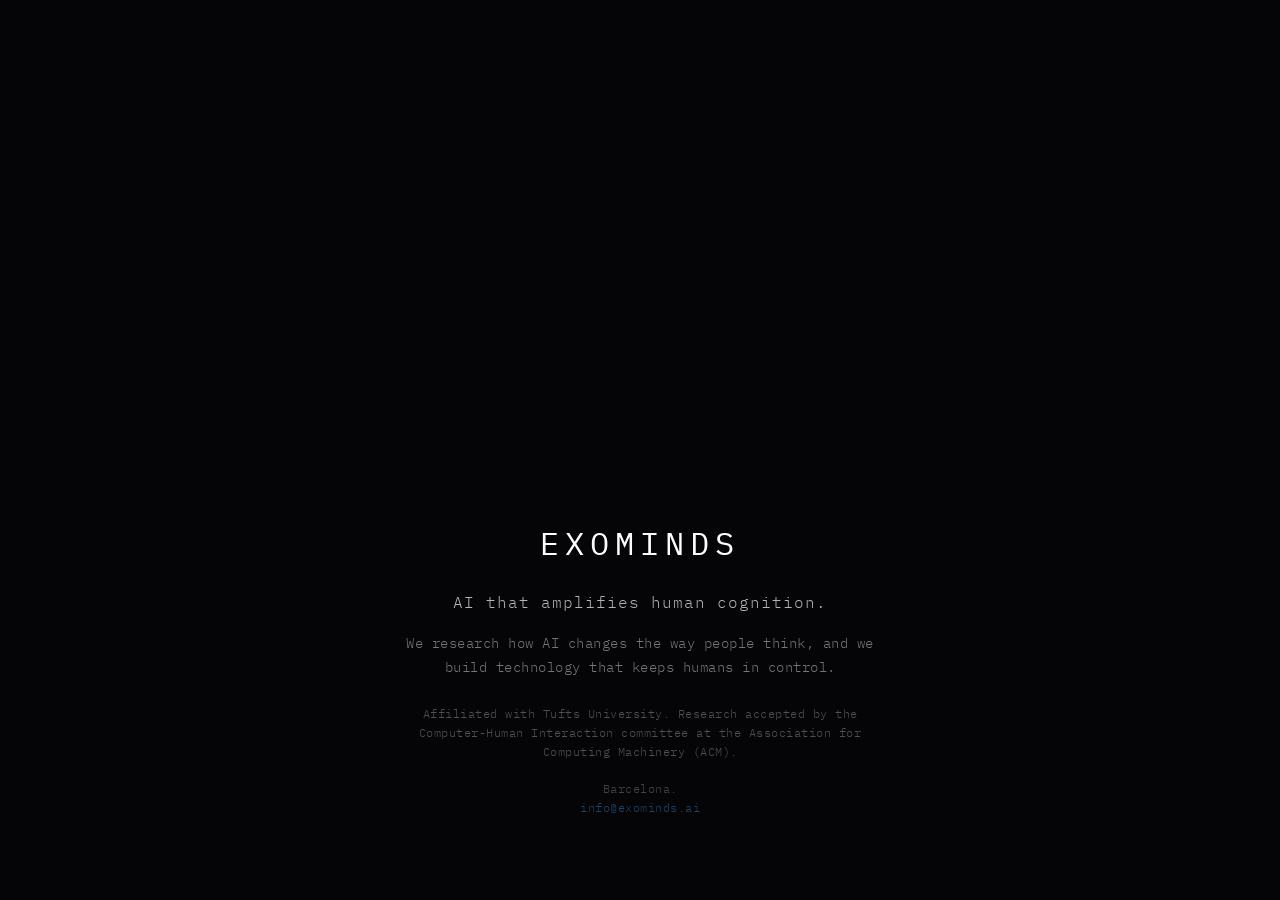
==== index.html @ 0ab1c78d "ExoMinds stealth landing page Co-Authored-By: Claude Opus 4.6 <noreply@anthropic.com>" ====
<!DOCTYPE html>
<html lang="en">
<head>
  <meta charset="UTF-8">
  <meta name="viewport" content="width=device-width, initial-scale=1.0">
  <title>ExoMinds - Cognitive AI Research</title>
  <meta name="description" content="AI that amplifies human cognition. Research lab based in Barcelona.">
  <meta name="robots" content="index, follow">
  <meta name="theme-color" content="#050508">
  <link rel="canonical" href="https://exominds.ai/">
  <!-- Open Graph -->
  <meta property="og:title" content="ExoMinds">
  <meta property="og:description" content="AI that amplifies human cognition.">
  <meta property="og:type" content="website">
  <meta property="og:url" content="https://exominds.ai/">
  <!-- Favicon -->
  <link rel="icon" type="image/svg+xml" href="data:image/svg+xml,%3Csvg xmlns='http://www.w3.org/2000/svg' viewBox='0 0 100 100'%3E%3Ccircle cx='50' cy='50' r='40' fill='%232d6a9f'/%3E%3C/svg%3E">
  <!-- Fonts -->
  <link rel="preconnect" href="https://fonts.googleapis.com">
  <link rel="preconnect" href="https://fonts.gstatic.com" crossorigin>
  <link href="https://fonts.googleapis.com/css2?family=IBM+Plex+Mono:wght@300;400&display=swap" rel="stylesheet">
  <link rel="stylesheet" href="style.css">
  <!-- Structured Data -->
  <script type="application/ld+json">
  {
    "@context": "https://schema.org",
    "@type": "Organization",
    "name": "ExoMinds",
    "url": "https://exominds.ai",
    "description": "AI that amplifies human cognition. Cognitive AI research lab based in Barcelona.",
    "address": {
      "@type": "PostalAddress",
      "addressLocality": "Barcelona",
      "addressCountry": "ES"
    }
  }
  </script>
</head>
<body>
  <div class="pulse-container">
    <div class="pulse-warm"></div>
    <div class="pulse"></div>
  </div>

  <main class="content">
    <h1 class="name" style="--delay: 0.5s">ExoMinds</h1>
    <p class="tagline" style="--delay: 1.2s">AI that amplifies human cognition.</p>
    <p class="description" style="--delay: 1.9s">We research how AI changes the way people think, and we build technology that keeps humans in control.</p>
    <p class="credentials" style="--delay: 2.5s">Affiliated with Tufts University. Research accepted by the Computer-Human Interaction committee at the Association for Computing Machinery (ACM).</p>
    <div class="contact" style="--delay: 3.0s">
      <p class="location">Barcelona.</p>
      <p><a href="mailto:info@exominds.ai" class="email-link">info@exominds.ai</a></p>
    </div>
  </main>
</body>
</html>
---- style.css ----
*,
*::before,
*::after {
  margin: 0;
  padding: 0;
  box-sizing: border-box;
}

html, body {
  height: 100%;
  overflow: hidden;
}

body {
  background: #050508;
  font-family: 'IBM Plex Mono', monospace;
  min-height: 100vh;
  min-height: 100dvh;
  position: relative;
  cursor: default;
  -webkit-font-smoothing: antialiased;
  -moz-osx-font-smoothing: grayscale;
}

/* Pulse */

.pulse-container {
  position: fixed;
  top: 38%;
  left: 50%;
  transform: translate(-50%, -50%);
  width: 0;
  height: 0;
  z-index: 0;
}

.pulse {
  position: absolute;
  top: 50%;
  left: 50%;
  width: 220px;
  height: 220px;
  transform: translate(-50%, -50%);
  border-radius: 50%;
  animation: breathe-blue 8s ease-in-out infinite;
}

.pulse-warm {
  position: absolute;
  top: 50%;
  left: 50%;
  width: 154px;
  height: 154px;
  transform: translate(-50%, -50%);
  border-radius: 50%;
  animation: breathe-warm 8s ease-in-out infinite 0.8s;
}

@keyframes breathe-blue {
  0%, 100% {
    transform: translate(-50%, -50%) scale(1);
    background: radial-gradient(
      circle at center,
      rgba(45, 106, 159, 0.15) 0%,
      rgba(45, 106, 159, 0.09) 40%,
      rgba(45, 106, 159, 0.03) 70%,
      transparent 100%
    );
    box-shadow: 0 0 120px 60px rgba(45, 106, 159, 0.08);
  }
  50% {
    transform: translate(-50%, -50%) scale(1.18);
    background: radial-gradient(
      circle at center,
      rgba(45, 106, 159, 0.25) 0%,
      rgba(45, 106, 159, 0.15) 40%,
      rgba(45, 106, 159, 0.05) 70%,
      transparent 100%
    );
    box-shadow: 0 0 120px 60px rgba(45, 106, 159, 0.12);
  }
}

@keyframes breathe-warm {
  0%, 100% {
    transform: translate(-50%, -50%) scale(1);
    background: radial-gradient(
      circle at center,
      rgba(200, 160, 100, 0.04) 0%,
      rgba(200, 160, 100, 0.024) 40%,
      rgba(200, 160, 100, 0.008) 70%,
      transparent 100%
    );
  }
  50% {
    transform: translate(-50%, -50%) scale(1.18);
    background: radial-gradient(
      circle at center,
      rgba(200, 160, 100, 0.07) 0%,
      rgba(200, 160, 100, 0.042) 40%,
      rgba(200, 160, 100, 0.014) 70%,
      transparent 100%
    );
  }
}

/* Content */

.content {
  position: absolute;
  top: 58%;
  left: 50%;
  transform: translateX(-50%);
  z-index: 1;
  text-align: center;
  padding: 0 20px;
  width: 100%;
}

/* Text entrance animation */

.name,
.tagline,
.description,
.credentials,
.contact {
  opacity: 0;
  transform: translateY(8px);
  animation: fadeIn 0.8s ease-out forwards;
  animation-delay: var(--delay);
}

@keyframes fadeIn {
  to {
    opacity: 1;
    transform: translateY(0);
  }
}

/* Typography */

.name {
  font-weight: 400;
  font-size: 32px;
  color: #ffffff;
  letter-spacing: 6px;
  text-transform: uppercase;
}

.tagline {
  font-weight: 300;
  font-size: 16px;
  color: rgba(255, 255, 255, 0.7);
  letter-spacing: 1px;
  margin-top: 28px;
}

.description {
  font-weight: 300;
  font-size: 14px;
  color: rgba(255, 255, 255, 0.45);
  letter-spacing: 0.5px;
  line-height: 1.7;
  max-width: 480px;
  margin: 20px auto 0;
}

.credentials {
  font-weight: 300;
  font-size: 12px;
  color: rgba(255, 255, 255, 0.3);
  letter-spacing: 0.5px;
  line-height: 1.6;
  max-width: 480px;
  margin: 24px auto 0;
}

.contact {
  margin-top: 20px;
}

.location {
  font-weight: 300;
  font-size: 12px;
  color: rgba(255, 255, 255, 0.25);
  letter-spacing: 0.5px;
}

.email-link {
  font-weight: 300;
  font-size: 12px;
  color: rgba(45, 106, 159, 0.6);
  letter-spacing: 0.5px;
  text-decoration: none;
  transition: color 0.3s ease;
  cursor: pointer;
}

.email-link:hover {
  color: rgba(45, 106, 159, 0.9);
}

/* Responsive - Mobile */

@media (max-width: 768px) {
  .pulse-container {
    top: 30%;
  }

  .pulse {
    width: 150px;
    height: 150px;
  }

  .pulse-warm {
    width: 105px;
    height: 105px;
  }

  .content {
    top: 48%;
    max-width: 85vw;
  }

  .name {
    font-size: 24px;
    letter-spacing: 4px;
  }

  .tagline {
    font-size: 14px;
  }

  .description {
    font-size: 13px;
  }

  .credentials {
    font-size: 11px;
  }

  .location {
    font-size: 11px;
  }

  .email-link {
    font-size: 11px;
    display: inline-block;
    padding: 12px;
  }

  @keyframes breathe-blue {
    0%, 100% {
      transform: translate(-50%, -50%) scale(1);
      background: radial-gradient(
        circle at center,
        rgba(45, 106, 159, 0.15) 0%,
        rgba(45, 106, 159, 0.09) 40%,
        rgba(45, 106, 159, 0.03) 70%,
        transparent 100%
      );
      box-shadow: 0 0 80px 40px rgba(45, 106, 159, 0.08);
    }
    50% {
      transform: translate(-50%, -50%) scale(1.18);
      background: radial-gradient(
        circle at center,
        rgba(45, 106, 159, 0.25) 0%,
        rgba(45, 106, 159, 0.15) 40%,
        rgba(45, 106, 159, 0.05) 70%,
        transparent 100%
      );
      box-shadow: 0 0 80px 40px rgba(45, 106, 159, 0.12);
    }
  }
}

/* Responsive - Very small screens */

@media (max-width: 380px) {
  .pulse {
    width: 120px;
    height: 120px;
  }

  .pulse-warm {
    width: 84px;
    height: 84px;
  }

  .name {
    font-size: 20px;
  }

  .tagline {
    font-size: 13px;
  }

  .description {
    font-size: 12px;
  }

  .credentials {
    font-size: 10px;
  }

  .location {
    font-size: 10px;
  }

  .email-link {
    font-size: 10px;
  }

  @keyframes breathe-blue {
    0%, 100% {
      transform: translate(-50%, -50%) scale(1);
      background: radial-gradient(
        circle at center,
        rgba(45, 106, 159, 0.15) 0%,
        rgba(45, 106, 159, 0.09) 40%,
        rgba(45, 106, 159, 0.03) 70%,
        transparent 100%
      );
      box-shadow: 0 0 60px 30px rgba(45, 106, 159, 0.08);
    }
    50% {
      transform: translate(-50%, -50%) scale(1.18);
      background: radial-gradient(
        circle at center,
        rgba(45, 106, 159, 0.25) 0%,
        rgba(45, 106, 159, 0.15) 40%,
        rgba(45, 106, 159, 0.05) 70%,
        transparent 100%
      );
      box-shadow: 0 0 60px 30px rgba(45, 106, 159, 0.12);
    }
  }
}
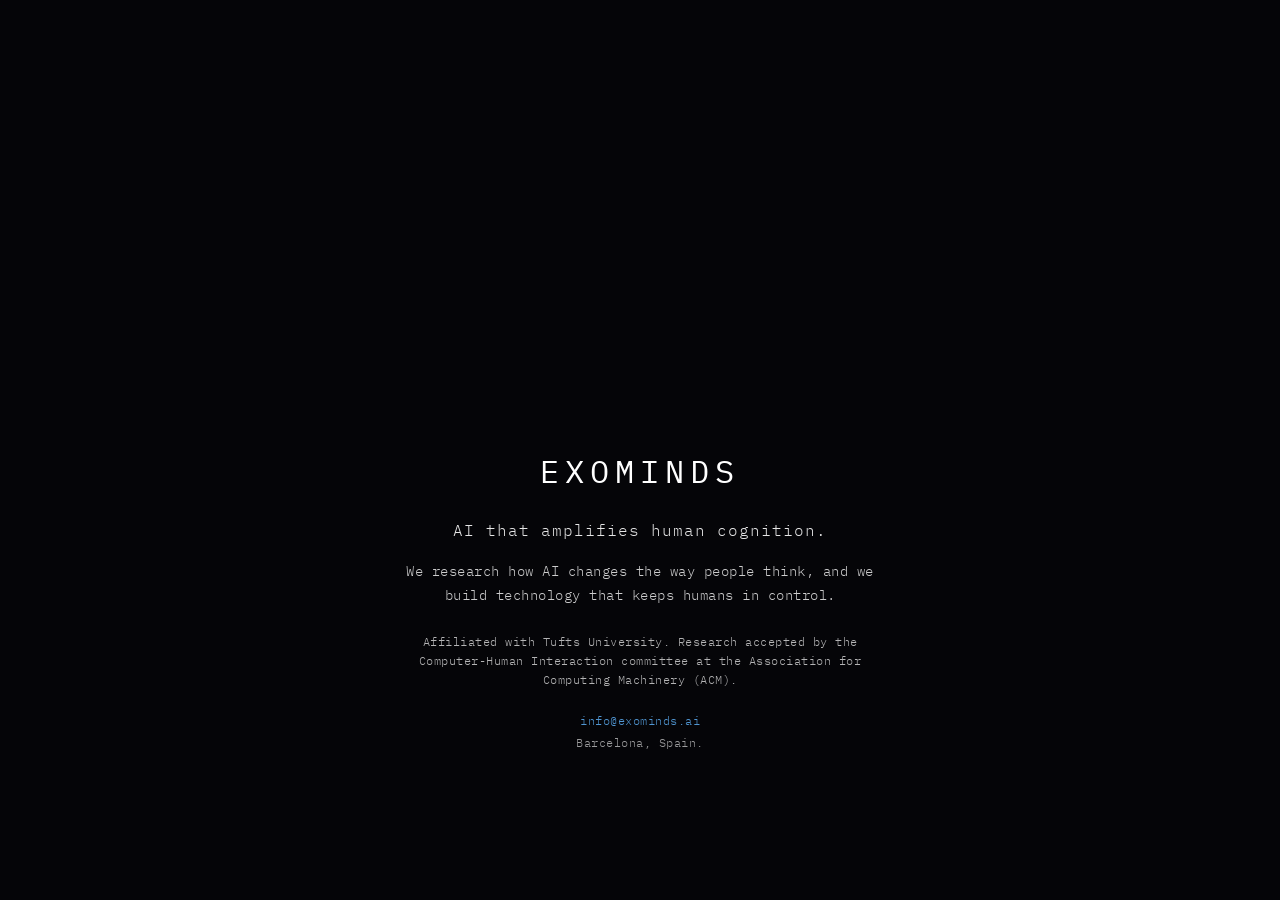
==== commit 18a30219: "Move email above location, shift layout up for mobile Swap email and location order, change to "Barc" ====
--- a/index.html
+++ b/index.html
@@ -48,8 +48,8 @@
     <p class="description" style="--delay: 1.9s">We research how AI changes the way people think, and we build technology that keeps humans in control.</p>
     <p class="credentials" style="--delay: 2.5s">Affiliated with Tufts University. Research accepted by the Computer-Human Interaction committee at the Association for Computing Machinery (ACM).</p>
     <div class="contact" style="--delay: 3.0s">
-      <p class="location">Barcelona.</p>
       <p><a href="mailto:info@exominds.ai" class="email-link">info@exominds.ai</a></p>
+      <p class="location">Barcelona, Spain.</p>
     </div>
   </main>
 </body>
--- a/style.css
+++ b/style.css
@@ -26,7 +26,7 @@
 
 .pulse-container {
   position: fixed;
-  top: 38%;
+  top: 32%;
   left: 50%;
   transform: translate(-50%, -50%);
   width: 0;
@@ -38,8 +38,8 @@
   position: absolute;
   top: 50%;
   left: 50%;
-  width: 220px;
-  height: 220px;
+  width: 280px;
+  height: 280px;
   transform: translate(-50%, -50%);
   border-radius: 50%;
   animation: breathe-blue 8s ease-in-out infinite;
@@ -49,8 +49,8 @@
   position: absolute;
   top: 50%;
   left: 50%;
-  width: 154px;
-  height: 154px;
+  width: 196px;
+  height: 196px;
   transform: translate(-50%, -50%);
   border-radius: 50%;
   animation: breathe-warm 8s ease-in-out infinite 0.8s;
@@ -61,23 +61,23 @@
     transform: translate(-50%, -50%) scale(1);
     background: radial-gradient(
       circle at center,
-      rgba(45, 106, 159, 0.15) 0%,
-      rgba(45, 106, 159, 0.09) 40%,
-      rgba(45, 106, 159, 0.03) 70%,
+      rgba(45, 106, 159, 0.55) 0%,
+      rgba(45, 106, 159, 0.33) 40%,
+      rgba(45, 106, 159, 0.11) 70%,
       transparent 100%
     );
-    box-shadow: 0 0 120px 60px rgba(45, 106, 159, 0.08);
+    box-shadow: 0 0 160px 80px rgba(45, 106, 159, 0.25);
   }
   50% {
     transform: translate(-50%, -50%) scale(1.18);
     background: radial-gradient(
       circle at center,
-      rgba(45, 106, 159, 0.25) 0%,
-      rgba(45, 106, 159, 0.15) 40%,
-      rgba(45, 106, 159, 0.05) 70%,
+      rgba(45, 106, 159, 0.75) 0%,
+      rgba(45, 106, 159, 0.45) 40%,
+      rgba(45, 106, 159, 0.15) 70%,
       transparent 100%
     );
-    box-shadow: 0 0 120px 60px rgba(45, 106, 159, 0.12);
+    box-shadow: 0 0 160px 80px rgba(45, 106, 159, 0.35);
   }
 }
 
@@ -86,9 +86,9 @@
     transform: translate(-50%, -50%) scale(1);
     background: radial-gradient(
       circle at center,
-      rgba(200, 160, 100, 0.04) 0%,
-      rgba(200, 160, 100, 0.024) 40%,
-      rgba(200, 160, 100, 0.008) 70%,
+      rgba(200, 160, 100, 0.15) 0%,
+      rgba(200, 160, 100, 0.09) 40%,
+      rgba(200, 160, 100, 0.03) 70%,
       transparent 100%
     );
   }
@@ -96,9 +96,9 @@
     transform: translate(-50%, -50%) scale(1.18);
     background: radial-gradient(
       circle at center,
-      rgba(200, 160, 100, 0.07) 0%,
-      rgba(200, 160, 100, 0.042) 40%,
-      rgba(200, 160, 100, 0.014) 70%,
+      rgba(200, 160, 100, 0.25) 0%,
+      rgba(200, 160, 100, 0.15) 40%,
+      rgba(200, 160, 100, 0.05) 70%,
       transparent 100%
     );
   }
@@ -108,7 +108,7 @@
 
 .content {
   position: absolute;
-  top: 58%;
+  top: 50%;
   left: 50%;
   transform: translateX(-50%);
   z-index: 1;
@@ -150,7 +150,7 @@
 .tagline {
   font-weight: 300;
   font-size: 16px;
-  color: rgba(255, 255, 255, 0.7);
+  color: rgba(255, 255, 255, 0.9);
   letter-spacing: 1px;
   margin-top: 28px;
 }
@@ -158,7 +158,7 @@
 .description {
   font-weight: 300;
   font-size: 14px;
-  color: rgba(255, 255, 255, 0.45);
+  color: rgba(255, 255, 255, 0.8);
   letter-spacing: 0.5px;
   line-height: 1.7;
   max-width: 480px;
@@ -168,7 +168,7 @@
 .credentials {
   font-weight: 300;
   font-size: 12px;
-  color: rgba(255, 255, 255, 0.3);
+  color: rgba(255, 255, 255, 0.7);
   letter-spacing: 0.5px;
   line-height: 1.6;
   max-width: 480px;
@@ -182,14 +182,15 @@
 .location {
   font-weight: 300;
   font-size: 12px;
-  color: rgba(255, 255, 255, 0.25);
+  color: rgba(255, 255, 255, 0.6);
   letter-spacing: 0.5px;
+  margin-top: 6px;
 }
 
 .email-link {
   font-weight: 300;
   font-size: 12px;
-  color: rgba(45, 106, 159, 0.6);
+  color: rgba(80, 150, 210, 1);
   letter-spacing: 0.5px;
   text-decoration: none;
   transition: color 0.3s ease;
@@ -197,28 +198,28 @@
 }
 
 .email-link:hover {
-  color: rgba(45, 106, 159, 0.9);
+  color: rgba(120, 180, 230, 1);
 }
 
 /* Responsive - Mobile */
 
 @media (max-width: 768px) {
   .pulse-container {
-    top: 30%;
+    top: 24%;
   }
 
   .pulse {
-    width: 150px;
-    height: 150px;
+    width: 200px;
+    height: 200px;
   }
 
   .pulse-warm {
-    width: 105px;
-    height: 105px;
+    width: 140px;
+    height: 140px;
   }
 
   .content {
-    top: 48%;
+    top: 40%;
     max-width: 85vw;
   }
 
@@ -254,23 +255,23 @@
       transform: translate(-50%, -50%) scale(1);
       background: radial-gradient(
         circle at center,
-        rgba(45, 106, 159, 0.15) 0%,
-        rgba(45, 106, 159, 0.09) 40%,
-        rgba(45, 106, 159, 0.03) 70%,
+        rgba(45, 106, 159, 0.55) 0%,
+        rgba(45, 106, 159, 0.33) 40%,
+        rgba(45, 106, 159, 0.11) 70%,
         transparent 100%
       );
-      box-shadow: 0 0 80px 40px rgba(45, 106, 159, 0.08);
+      box-shadow: 0 0 120px 60px rgba(45, 106, 159, 0.25);
     }
     50% {
       transform: translate(-50%, -50%) scale(1.18);
       background: radial-gradient(
         circle at center,
-        rgba(45, 106, 159, 0.25) 0%,
-        rgba(45, 106, 159, 0.15) 40%,
-        rgba(45, 106, 159, 0.05) 70%,
+        rgba(45, 106, 159, 0.75) 0%,
+        rgba(45, 106, 159, 0.45) 40%,
+        rgba(45, 106, 159, 0.15) 70%,
         transparent 100%
       );
-      box-shadow: 0 0 80px 40px rgba(45, 106, 159, 0.12);
+      box-shadow: 0 0 120px 60px rgba(45, 106, 159, 0.35);
     }
   }
 }
@@ -279,13 +280,13 @@
 
 @media (max-width: 380px) {
   .pulse {
-    width: 120px;
-    height: 120px;
+    width: 160px;
+    height: 160px;
   }
 
   .pulse-warm {
-    width: 84px;
-    height: 84px;
+    width: 112px;
+    height: 112px;
   }
 
   .name {
@@ -317,23 +318,23 @@
       transform: translate(-50%, -50%) scale(1);
       background: radial-gradient(
         circle at center,
-        rgba(45, 106, 159, 0.15) 0%,
-        rgba(45, 106, 159, 0.09) 40%,
-        rgba(45, 106, 159, 0.03) 70%,
+        rgba(45, 106, 159, 0.55) 0%,
+        rgba(45, 106, 159, 0.33) 40%,
+        rgba(45, 106, 159, 0.11) 70%,
         transparent 100%
       );
-      box-shadow: 0 0 60px 30px rgba(45, 106, 159, 0.08);
+      box-shadow: 0 0 100px 50px rgba(45, 106, 159, 0.25);
     }
     50% {
       transform: translate(-50%, -50%) scale(1.18);
       background: radial-gradient(
         circle at center,
-        rgba(45, 106, 159, 0.25) 0%,
-        rgba(45, 106, 159, 0.15) 40%,
-        rgba(45, 106, 159, 0.05) 70%,
+        rgba(45, 106, 159, 0.75) 0%,
+        rgba(45, 106, 159, 0.45) 40%,
+        rgba(45, 106, 159, 0.15) 70%,
         transparent 100%
       );
-      box-shadow: 0 0 60px 30px rgba(45, 106, 159, 0.12);
+      box-shadow: 0 0 100px 50px rgba(45, 106, 159, 0.35);
     }
   }
 }
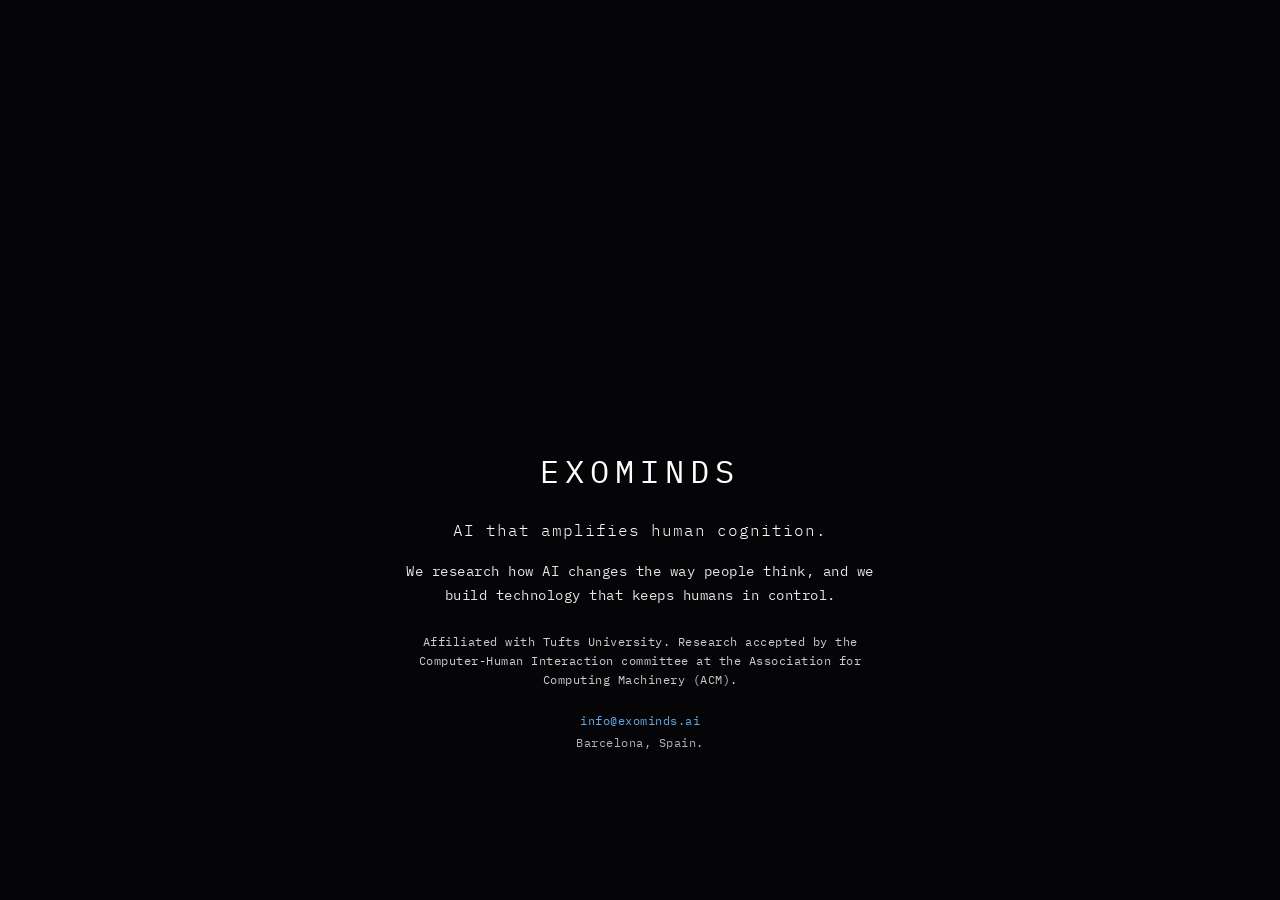
==== commit 6fc61a34: "Add SEO, Open Graph, structured data, and LLM discoverability - Add OG image, locale, and Twitter Ca" ====
--- a/index.html
+++ b/index.html
@@ -13,6 +13,12 @@
   <meta property="og:description" content="AI that amplifies human cognition.">
   <meta property="og:type" content="website">
   <meta property="og:url" content="https://exominds.ai/">
+  <meta property="og:image" content="https://exominds.ai/og-image.svg">
+  <meta property="og:locale" content="en">
+  <meta name="twitter:card" content="summary">
+  <meta name="twitter:title" content="ExoMinds - Cognitive AI Research">
+  <meta name="twitter:description" content="AI that amplifies human cognition. Research lab based in Barcelona.">
+  <meta name="twitter:image" content="https://exominds.ai/og-image.svg">
   <!-- Favicon -->
   <link rel="icon" type="image/svg+xml" href="data:image/svg+xml,%3Csvg xmlns='http://www.w3.org/2000/svg' viewBox='0 0 100 100'%3E%3Ccircle cx='50' cy='50' r='40' fill='%232d6a9f'/%3E%3C/svg%3E">
   <!-- Fonts -->
@@ -24,15 +30,25 @@
   <script type="application/ld+json">
   {
     "@context": "https://schema.org",
-    "@type": "Organization",
+    "@type": "ResearchOrganization",
     "name": "ExoMinds",
     "url": "https://exominds.ai",
-    "description": "AI that amplifies human cognition. Cognitive AI research lab based in Barcelona.",
+    "description": "AI that amplifies human cognition. Cognitive AI research lab based in Barcelona. Researching how AI changes the way people think, building technology that keeps humans in control.",
     "address": {
       "@type": "PostalAddress",
       "addressLocality": "Barcelona",
       "addressCountry": "ES"
-    }
+    },
+    "contactPoint": {
+      "@type": "ContactPoint",
+      "email": "info@exominds.ai",
+      "contactType": "general"
+    },
+    "affiliation": {
+      "@type": "CollegeOrUniversity",
+      "name": "Tufts University"
+    },
+    "keywords": ["cognitive AI", "human-AI interaction", "AI research", "human cognition", "ACM CHI"]
   }
   </script>
 </head>
@@ -44,13 +60,22 @@
 
   <main class="content">
     <h1 class="name" style="--delay: 0.5s">ExoMinds</h1>
-    <p class="tagline" style="--delay: 1.2s">AI that amplifies human cognition.</p>
-    <p class="description" style="--delay: 1.9s">We research how AI changes the way people think, and we build technology that keeps humans in control.</p>
-    <p class="credentials" style="--delay: 2.5s">Affiliated with Tufts University. Research accepted by the Computer-Human Interaction committee at the Association for Computing Machinery (ACM).</p>
-    <div class="contact" style="--delay: 3.0s">
-      <p><a href="mailto:info@exominds.ai" class="email-link">info@exominds.ai</a></p>
-      <p class="location">Barcelona, Spain.</p>
-    </div>
+    <section>
+      <h2 class="sr-only">Research</h2>
+      <p class="tagline" style="--delay: 1.2s">AI that amplifies human cognition.</p>
+      <p class="description" style="--delay: 1.9s">We research how AI changes the way people think, and we build technology that keeps humans in control.</p>
+    </section>
+    <section>
+      <h2 class="sr-only">Affiliations</h2>
+      <p class="credentials" style="--delay: 2.5s">Affiliated with Tufts University. Research accepted by the Computer-Human Interaction committee at the Association for Computing Machinery (ACM).</p>
+    </section>
+    <section>
+      <h2 class="sr-only">Contact</h2>
+      <div class="contact" style="--delay: 3.0s">
+        <p><a href="mailto:info@exominds.ai" class="email-link">info@exominds.ai</a></p>
+        <p class="location">Barcelona, Spain.</p>
+      </div>
+    </section>
   </main>
 </body>
 </html>
--- a/style.css
+++ b/style.css
@@ -20,6 +20,20 @@
   cursor: default;
   -webkit-font-smoothing: antialiased;
   -moz-osx-font-smoothing: grayscale;
+}
+
+/* Screen-reader only */
+
+.sr-only {
+  position: absolute;
+  width: 1px;
+  height: 1px;
+  padding: 0;
+  margin: -1px;
+  overflow: hidden;
+  clip: rect(0, 0, 0, 0);
+  white-space: nowrap;
+  border: 0;
 }
 
 /* Pulse */
@@ -150,15 +164,15 @@
 .tagline {
   font-weight: 300;
   font-size: 16px;
-  color: rgba(255, 255, 255, 0.9);
+  color: #ffffff;
   letter-spacing: 1px;
   margin-top: 28px;
 }
 
 .description {
-  font-weight: 300;
+  font-weight: 400;
   font-size: 14px;
-  color: rgba(255, 255, 255, 0.8);
+  color: rgba(255, 255, 255, 0.9);
   letter-spacing: 0.5px;
   line-height: 1.7;
   max-width: 480px;
@@ -166,9 +180,9 @@
 }
 
 .credentials {
-  font-weight: 300;
+  font-weight: 400;
   font-size: 12px;
-  color: rgba(255, 255, 255, 0.7);
+  color: rgba(255, 255, 255, 0.8);
   letter-spacing: 0.5px;
   line-height: 1.6;
   max-width: 480px;
@@ -180,17 +194,17 @@
 }
 
 .location {
-  font-weight: 300;
+  font-weight: 400;
   font-size: 12px;
-  color: rgba(255, 255, 255, 0.6);
+  color: rgba(255, 255, 255, 0.7);
   letter-spacing: 0.5px;
   margin-top: 6px;
 }
 
 .email-link {
-  font-weight: 300;
+  font-weight: 400;
   font-size: 12px;
-  color: rgba(80, 150, 210, 1);
+  color: rgba(100, 170, 230, 1);
   letter-spacing: 0.5px;
   text-decoration: none;
   transition: color 0.3s ease;
@@ -198,7 +212,7 @@
 }
 
 .email-link:hover {
-  color: rgba(120, 180, 230, 1);
+  color: rgba(140, 195, 240, 1);
 }
 
 /* Responsive - Mobile */
